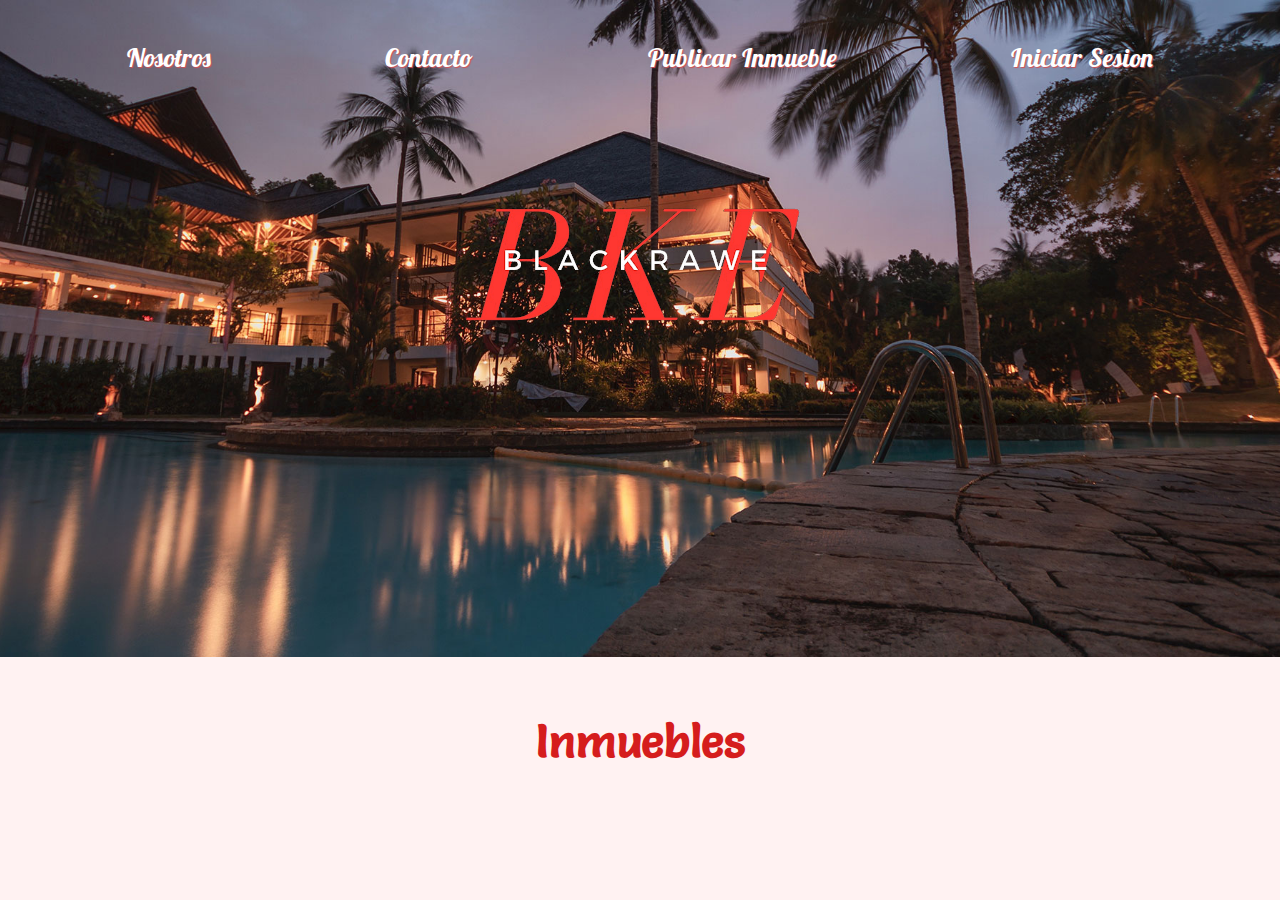
==== index.html @ f942ce7c "Index en proceso" ====
<!DOCTYPE html>
<html lang="en">
<head>
    <meta charset="UTF-8">
    <meta name="viewport" content="width=device-width, initial-scale=1.0">
    <meta http-equiv="X-UA-Compatible" content="ie=edge">
    <link rel="stylesheet" href="CSS/Normalize.css">
    <link rel="stylesheet" href="CSS/Styles.css">
    <link href="https://fonts.googleapis.com/css?family=Lobster&display=swap&subset=cyrillic,cyrillic-ext,latin-ext,vietnamese" rel="stylesheet">
    <link href="https://fonts.googleapis.com/css?family=Lato:300,400,700,900" rel="stylesheet">
    <link href="https://fonts.googleapis.com/css?family=Bree+Serif|Lobster|Pacifico&display=swap&subset=cyrillic,cyrillic-ext,latin-ext,vietnamese" rel="stylesheet">
    <link href="https://fonts.googleapis.com/css?family=Salsa&display=swap" rel="stylesheet">

    <title>Black Rawe</title>
</head>

<body>
    <header class="site-header contenido-header"> 
        
        <div class="contenedor">

            <nav class="barra-header">
                    <a href="Nosotros.html">Nosotros</a>
                    <a href="Contacto.html">Contacto</a>
                    <a href="PublicarInmueble.html">Publicar Inmueble</a>
                    <a href="IniciarSesion.html">Iniciar Sesion</a>
            </nav>

        <div>
            <a href="index.html">
                <img src="Img/bke-transparente.png" alt="Logo Rawe">
            </a>
        </div>
        </div>
    </header>


    <section class="contenedor">
        <h2 class="titulos">Inmuebles</h2>

    </section>

</body>
</html>
---- CSS/Styles.css ----
html
{
    box-sizing: border-box;
    font-size: 62.5%; /** RESET PARA REMS = 10px de 16px **/
                        /** Por defecto un rem son 16px **/
}
*, *:before, *:after {
    box-sizing: inherit;
  }     

/** Esto va a ser para todo el cuerpo de la pagina **/

body
{
    background: #fff2f2;
    font-family: 'Lato', sans-serif; /** Tipo de fuente tomada de las opciones de google**/
    font-size: 1.6rem;
    line-height: 2;
}


/*Globales*/ 
img{
    max-width: 100%;
}
.contenedor
{
    width: 95%;
    max-width: 120rem; /** = a 1200px **/
    margin: 0 auto 0 auto;
}

h1{
    font-size: 3.8rem;
}

h2{
    font-size: 3.4rem;
}

h3{
    font-size: 3rem;
}

h4{
    font-size: 2.3rem;
}

a{
    text-decoration: none;
}

/* Utilidades */



/*    INDEX    */
.barra-header
{
    display: flex;
    justify-content: space-around;
    align-items: center;
    margin-top: 2em;
}
.barra-header a{
    color: #ffffff;
    font-weight: 400;
    text-shadow: 1px 1px 1px #d35158;
    font-family: 'Lobster', cursive;
    font-size: 2.6rem;
}
.barra-header a:hover{
    color: #d35158;
    text-shadow: 1px 1px 1px #fff2f2;
    cursor: pointer; 
}
.site-header{
    background-image: url(../Img/destacada.jpg);
    background-position: center center; 
    background-size: cover;
    height: 100vh;
    min-height: 65.7rem; /** = a 600px **/
}
.contenido-header
{
    height: 100%;
    display: flex;
    flex-direction: column;
    justify-content: space-between;
    text-align: center;
}
.titulos{
    font-family: 'Salsa', cursive;
    text-align: center;
    font-weight: 700;
    font-size: 4.6rem;
    color: #D51D1D;
}
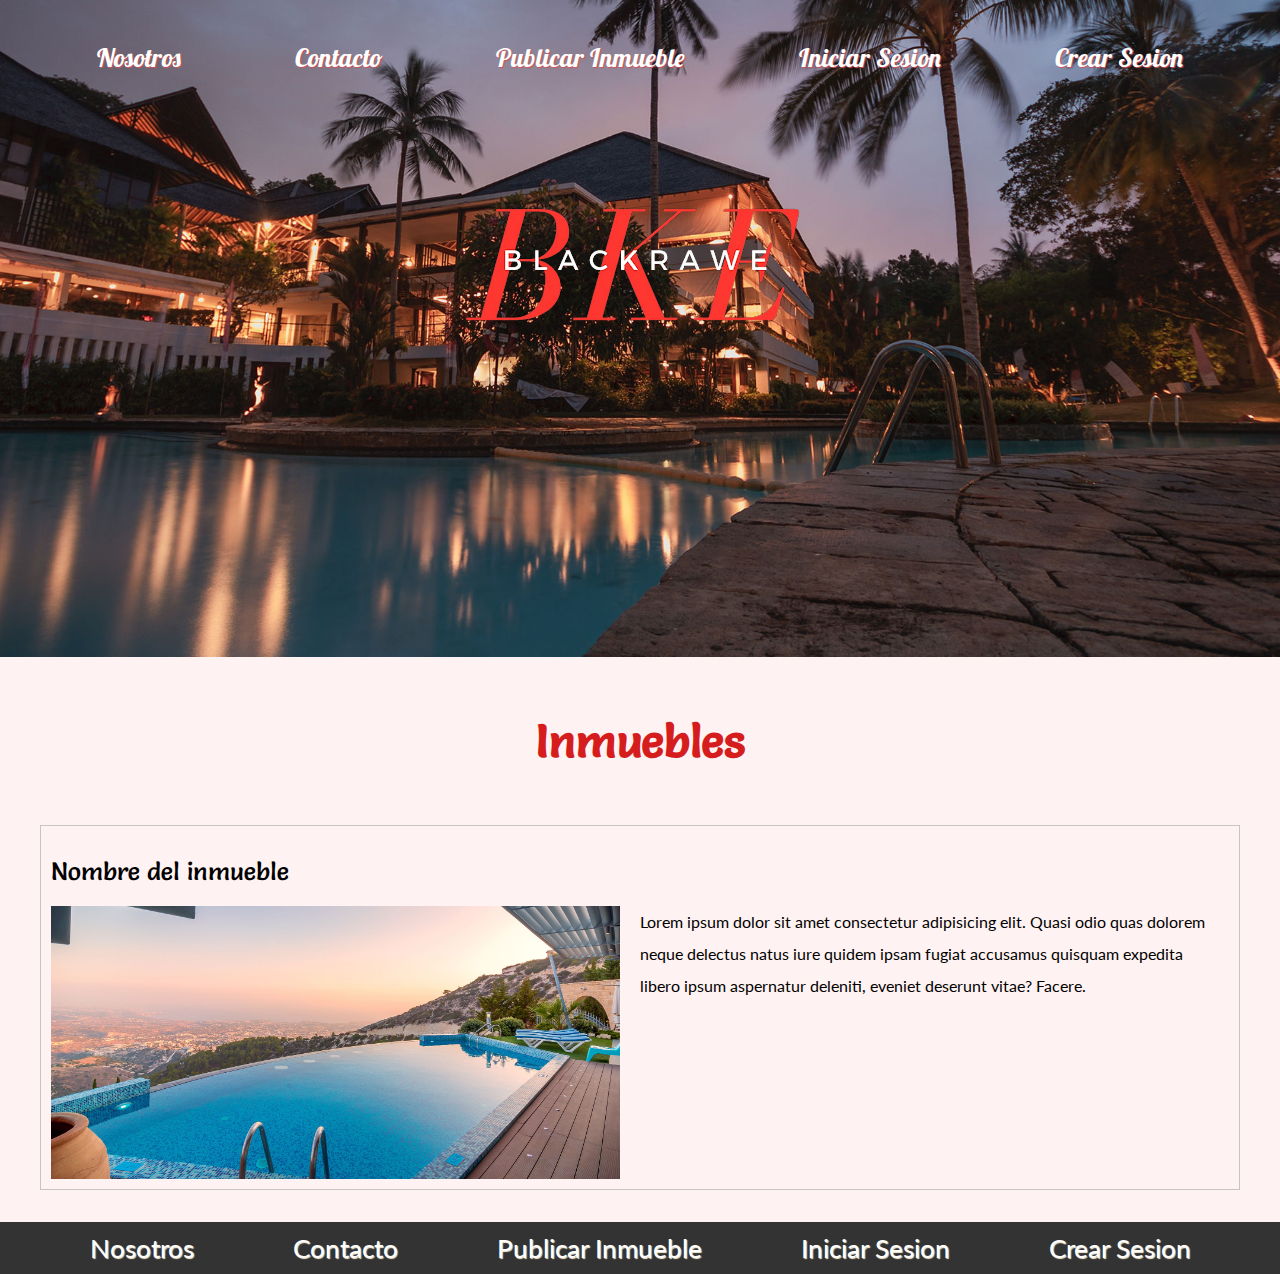
==== commit ab4f2ebf: "Se seccion de inmuebles en el index" ====
--- a/index.html
+++ b/index.html
@@ -24,6 +24,7 @@
                     <a href="Contacto.html">Contacto</a>
                     <a href="PublicarInmueble.html">Publicar Inmueble</a>
                     <a href="IniciarSesion.html">Iniciar Sesion</a>
+                    <a href="CrearSesion.html">Crear Sesion</a>
             </nav>
 
         <div>
@@ -38,7 +39,38 @@
     <section class="contenedor">
         <h2 class="titulos">Inmuebles</h2>
 
+
+        <div class="inmuebles">
+
+            <blockquote>
+                Nombre del inmueble
+            </blockquote>
+            
+            <div class="flex">
+                <div class="inmuebles-iz">
+                    <img src="Img/destacada2.jpg" alt="Aca va la imagen del inmueble">
+                </div>
+
+                <div class="inmuebles-der">
+                    <p>Lorem ipsum dolor sit amet consectetur adipisicing elit. Quasi odio quas dolorem neque delectus natus iure quidem ipsam fugiat accusamus quisquam expedita libero ipsum aspernatur deleniti, eveniet deserunt vitae? Facere.</p>
+                </div>
+            </div><!-- Este div me abraza las dos partes del cuadro -->
+        </div>
+
     </section>
+
+    <footer class="site-footer">
+
+        <div class="contenedor">
+            <nav class="barra-footer">
+                    <a href="Nosotros.html">Nosotros</a>
+                    <a href="Contacto.html">Contacto</a>
+                    <a href="PublicarInmueble.html">Publicar Inmueble</a>
+                    <a href="IniciarSesion.html">Iniciar Sesion</a>
+                    <a href="CrearSesion.html">Crear Sesion</a>
+            </nav>
+        </div>
+    </footer>
 
 </body>
 </html>--- a/CSS/Styles.css
+++ b/CSS/Styles.css
@@ -95,4 +95,63 @@
     font-weight: 700;
     font-size: 4.6rem;
     color: #D51D1D;
+}
+.inmuebles{
+    width: 100%;
+    border: 1px solid #C6C5C5;
+    /* padding: 5px 0 10px 5px ; */
+    margin: 20px 0;
+}
+.inmuebles blockquote{
+    font-family: 'Salsa', cursive;
+    font-weight: 400;
+    font-size: 2.5rem;
+    margin: 20px 0 10px 10px;
+}
+.inmuebles:last-of-type{
+    margin-bottom: 0;
+}
+/* .inmuebles img{
+    width: 50%;
+    margin: 0 auto;
+} */
+
+.flex{
+    display: flex;
+}
+.inmuebles-iz{
+    width: calc(50% - 1rem);
+    padding: 0px 10px;
+}
+.inmuebles-der{
+    width: calc(50% - 1rem);
+    padding: 0px 10px;
+}
+.inmuebles-der p{
+    margin-top: 0;
+}
+
+.site-footer
+{
+    background-color: #333333;
+    margin: 0;
+}
+
+.barra-footer
+{
+    display: flex;
+    justify-content: space-around;
+    align-items: center;
+    margin-top: 2em;
+}
+.barra-footer a{
+    color: #ffffff;
+    font-weight: 400;
+    text-shadow: 1px 1px 1px blanchedalmond;
+    font-size: 2.6rem;
+}
+.barra-footer a:hover{
+    color: #d35158;
+    text-shadow: 1px 1px 1px #fff2f2;
+    cursor: pointer; 
 }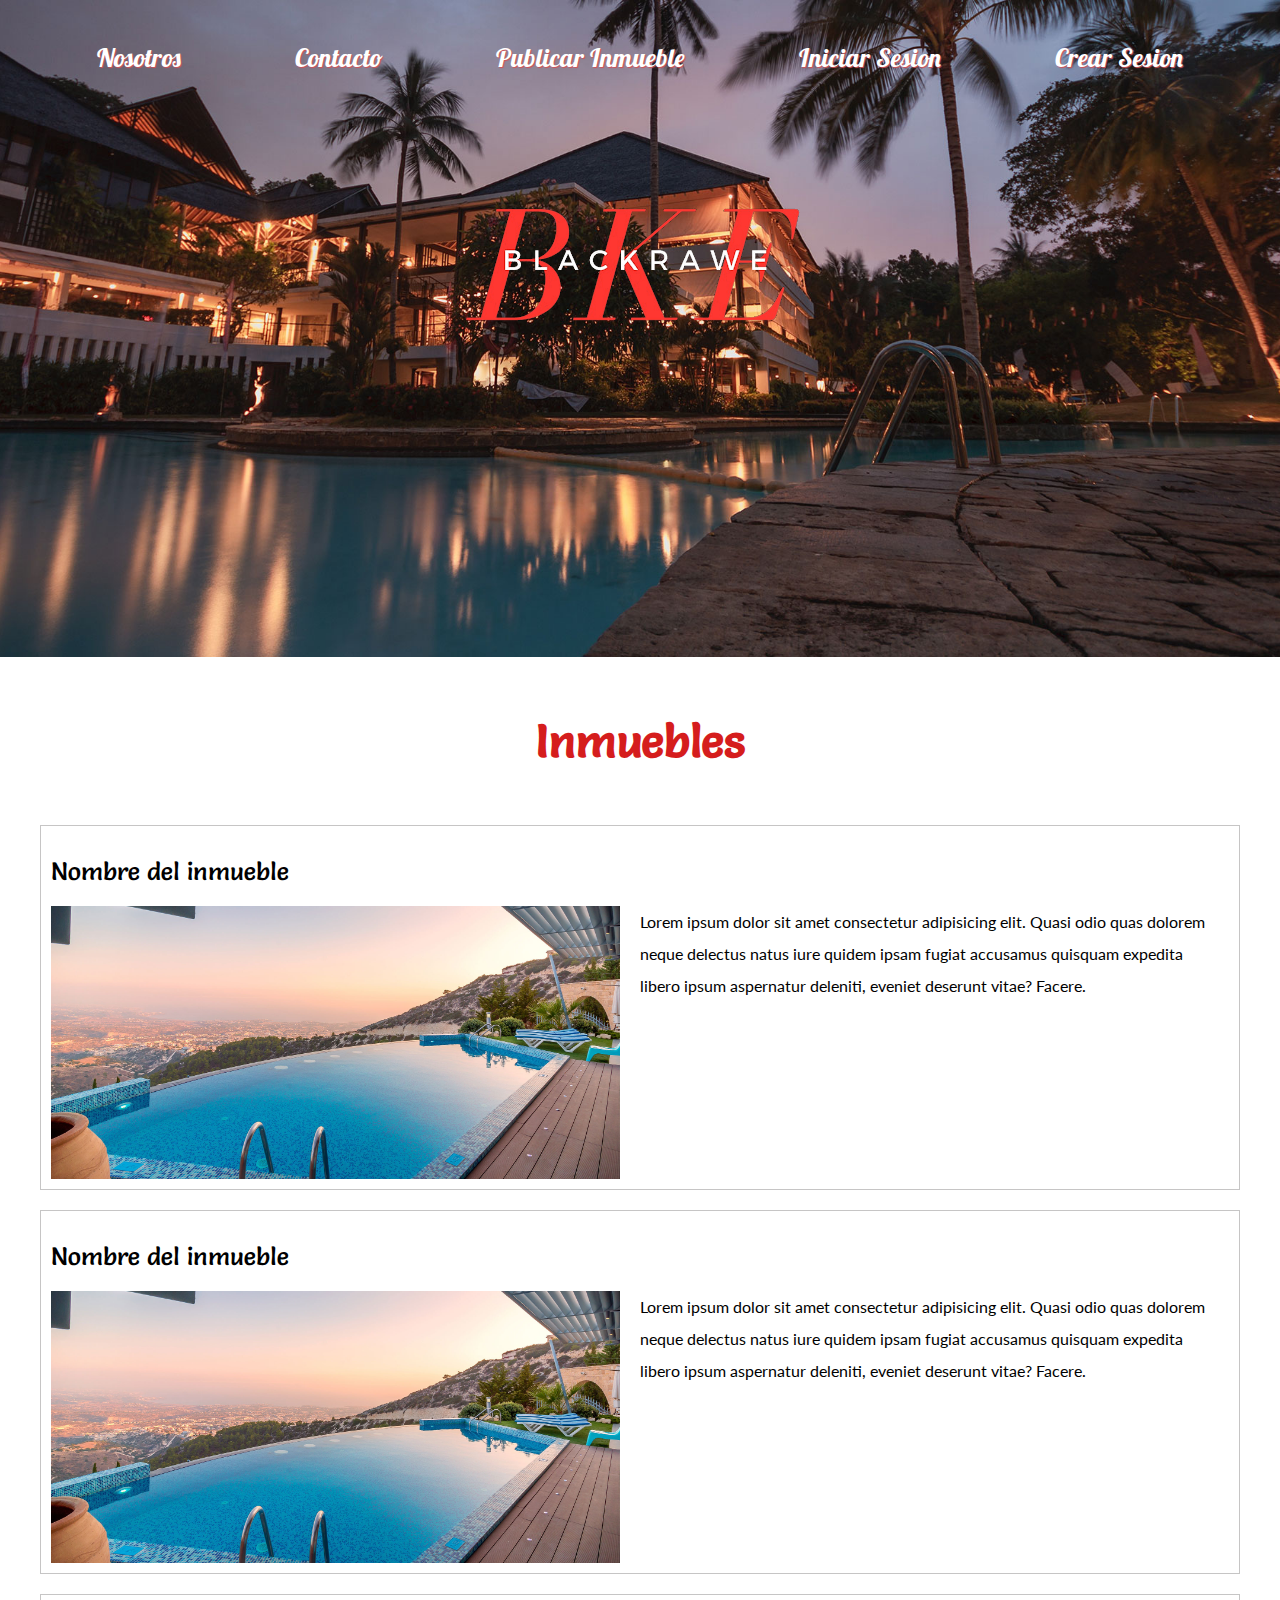
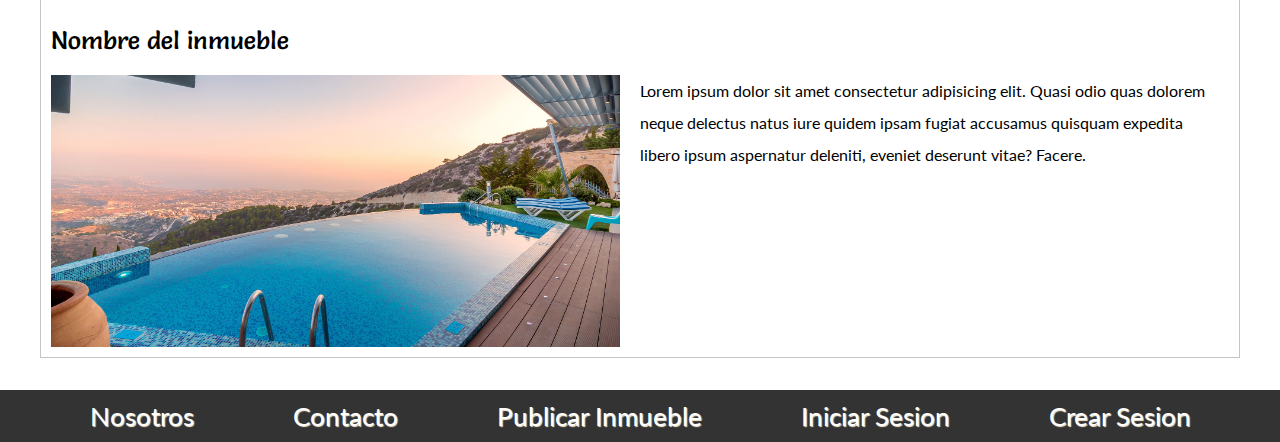
==== commit e1025e62: "Se agregan nuevos archivos" ====
--- a/index.html
+++ b/index.html
@@ -27,11 +27,11 @@
                     <a href="CrearSesion.html">Crear Sesion</a>
             </nav>
 
-        <div>
-            <a href="index.html">
-                <img src="Img/bke-transparente.png" alt="Logo Rawe">
-            </a>
-        </div>
+            <div>
+                <a href="index.html">
+                    <img src="Img/bke-transparente.png" alt="Logo Rawe">
+                </a>
+            </div>
         </div>
     </header>
 
@@ -40,6 +40,38 @@
         <h2 class="titulos">Inmuebles</h2>
 
 
+        <div class="inmuebles">
+
+            <blockquote>
+                Nombre del inmueble
+            </blockquote>
+            
+            <div class="flex">
+                <div class="inmuebles-iz">
+                    <img src="Img/destacada2.jpg" alt="Aca va la imagen del inmueble">
+                </div>
+
+                <div class="inmuebles-der">
+                    <p>Lorem ipsum dolor sit amet consectetur adipisicing elit. Quasi odio quas dolorem neque delectus natus iure quidem ipsam fugiat accusamus quisquam expedita libero ipsum aspernatur deleniti, eveniet deserunt vitae? Facere.</p>
+                </div>
+            </div><!-- Este div me abraza las dos partes del cuadro -->
+        </div>
+        <div class="inmuebles">
+
+            <blockquote>
+                Nombre del inmueble
+            </blockquote>
+            
+            <div class="flex">
+                <div class="inmuebles-iz">
+                    <img src="Img/destacada2.jpg" alt="Aca va la imagen del inmueble">
+                </div>
+
+                <div class="inmuebles-der">
+                    <p>Lorem ipsum dolor sit amet consectetur adipisicing elit. Quasi odio quas dolorem neque delectus natus iure quidem ipsam fugiat accusamus quisquam expedita libero ipsum aspernatur deleniti, eveniet deserunt vitae? Facere.</p>
+                </div>
+            </div><!-- Este div me abraza las dos partes del cuadro -->
+        </div>
         <div class="inmuebles">
 
             <blockquote>
--- a/CSS/Styles.css
+++ b/CSS/Styles.css
@@ -12,12 +12,20 @@
 
 body
 {
-    background: #fff2f2;
+    background: #ffffff;
+    /* background: #eae2e0; */
     font-family: 'Lato', sans-serif; /** Tipo de fuente tomada de las opciones de google**/
     font-size: 1.6rem;
     line-height: 2;
 }
 
+/* Colores del logo*/
+.colores{
+    color: #f03b35;
+    color: #040404;
+    color: #eae2e0;
+    color: #571c1b;
+}
 
 /*Globales*/ 
 img{
@@ -52,6 +60,27 @@
 
 /* Utilidades */
 
+.centrar-texto
+{
+    text-align: center;
+}
+
+.boton {
+    display: inline-block;
+    flex: 0 0 auto; 
+    padding: 8px 13px;
+}
+.boton:hover
+{
+    cursor: pointer;
+}
+.boton-negro{
+    background-color: #040404;
+}
+.boton-rojo{
+    background: #f03b35;
+    
+}
 
 
 /*    INDEX    */
@@ -154,4 +183,54 @@
     color: #d35158;
     text-shadow: 1px 1px 1px #fff2f2;
     cursor: pointer; 
-}+}
+
+/* CREAR SESION   */
+
+.formulario{
+    color: #333333;
+    /* background-color: #F7F1F1; */
+}
+.formulario legend{
+    font-family: 'salsa' 'cursive';
+    font-size: 2.5rem;
+}
+.formulario a{
+    display: flex;
+}
+
+.contenido-centrado
+{
+    max-width: 800px;
+}
+
+legend{
+    font-size: 2.4rem;
+}
+
+label{
+    display: block;
+    font-weight: 700;
+    text-transform: uppercase;
+}
+
+input:not([type="submit"]),
+textarea,
+select /* a mi me funciona solo con esto*/
+{
+    padding: 1rem;
+    display: block;
+    width: 100%;
+    background-color: #e1e1e1;
+    margin-bottom: 2rem;
+    border: none;
+    border-radius: 1rem;
+}
+
+input[type="submit"]{
+    margin: 20px 0;
+    color: #ffffff;
+    text-shadow: 1px 1px 1px #d35158;
+    font-family: 'Lobster', cursive;
+    font-size: 2rem;
+}
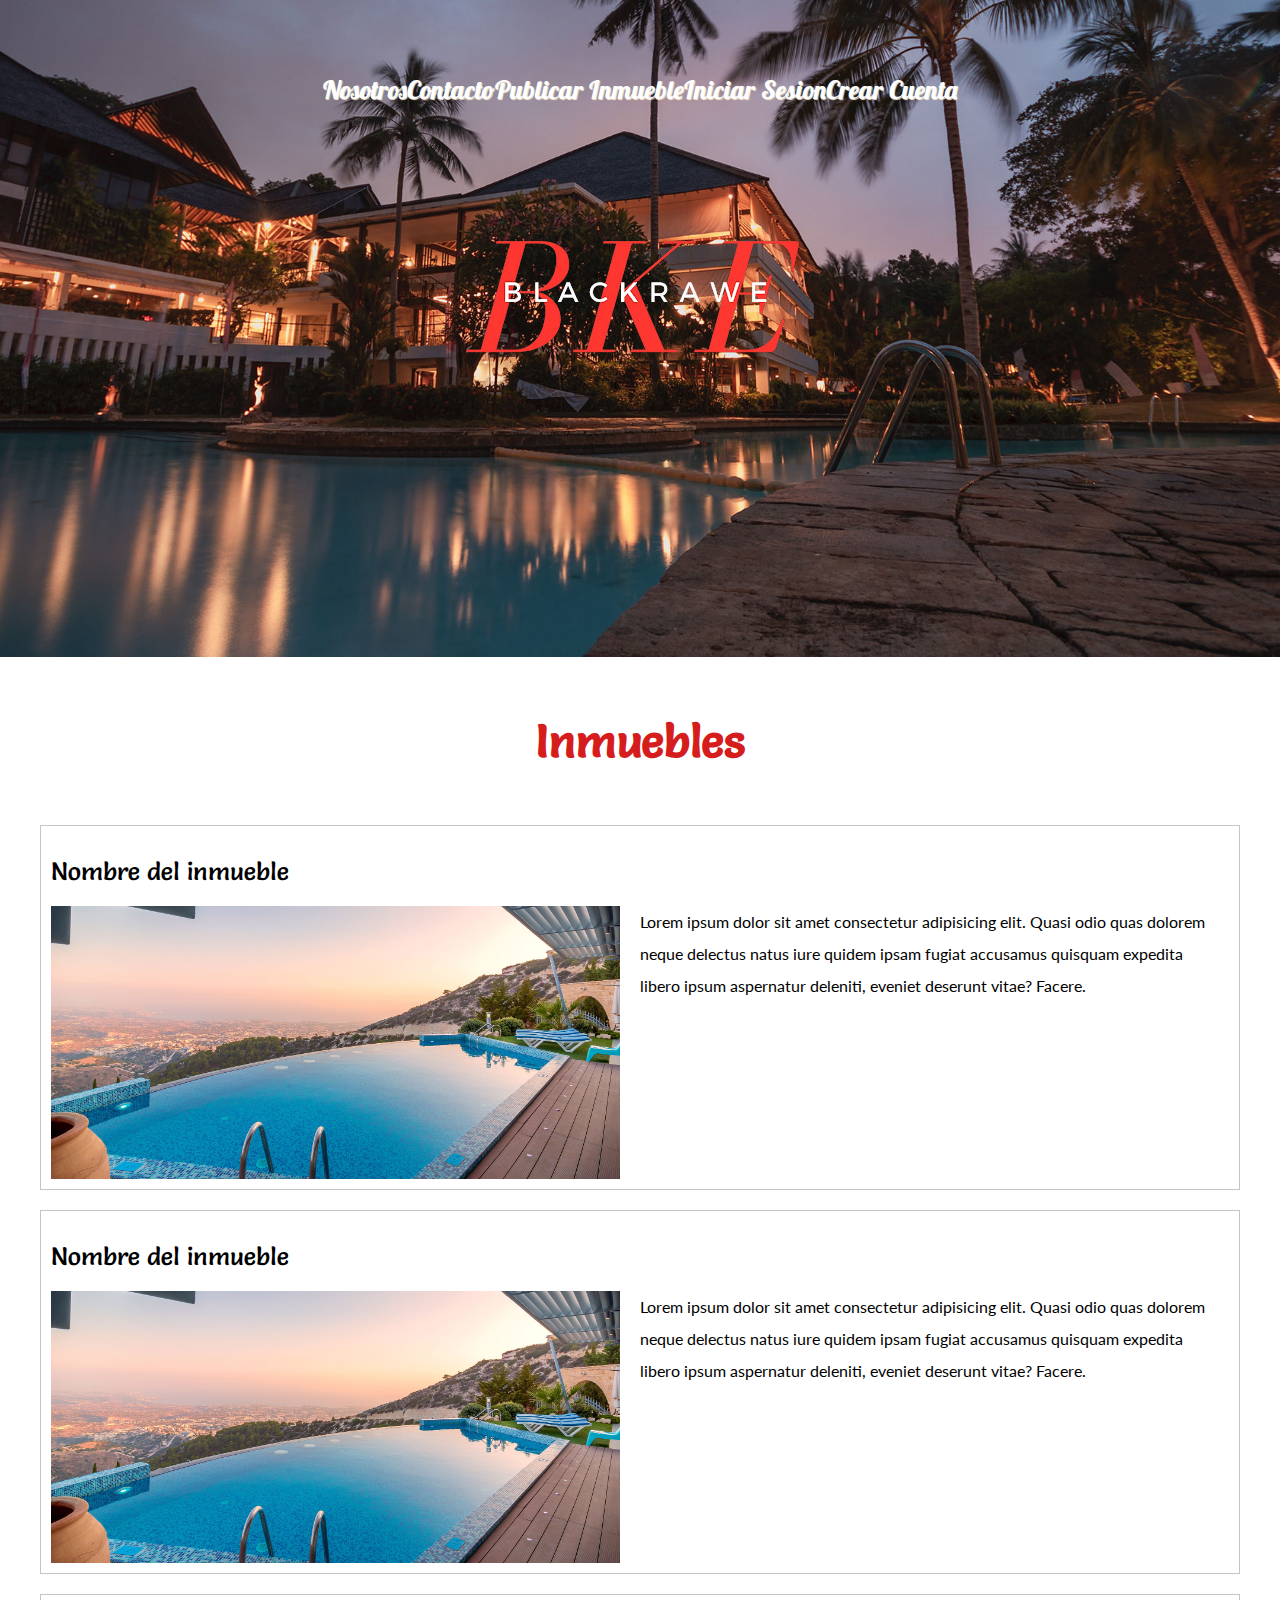
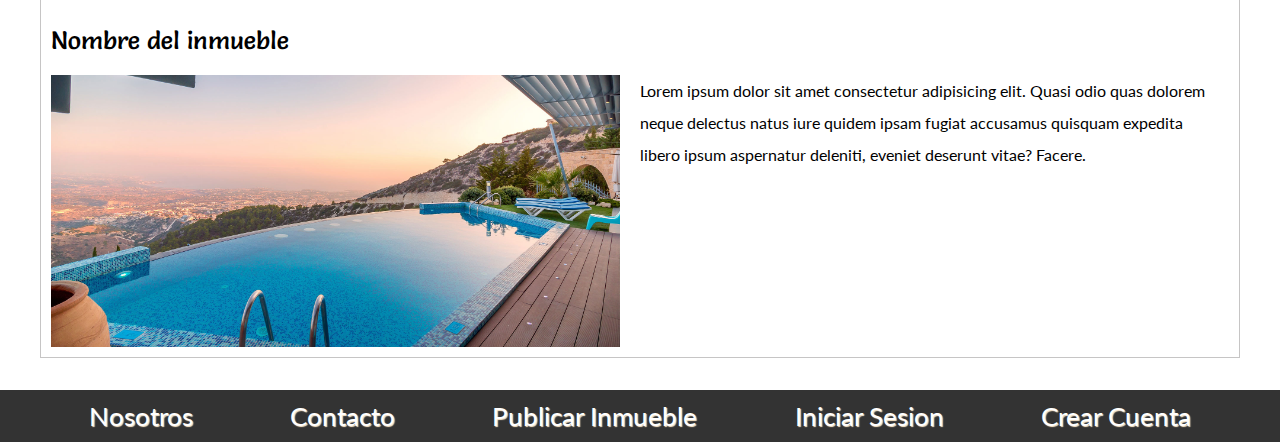
==== commit 3d0d4ac3: "Corregí nombre de archivos" ====
--- a/index.html
+++ b/index.html
@@ -20,11 +20,13 @@
         <div class="contenedor">
 
             <nav class="barra-header">
-                    <a href="Nosotros.html">Nosotros</a>
-                    <a href="Contacto.html">Contacto</a>
-                    <a href="PublicarInmueble.html">Publicar Inmueble</a>
-                    <a href="IniciarSesion.html">Iniciar Sesion</a>
-                    <a href="CrearSesion.html">Crear Sesion</a>
+                <nav class="barra-footer">
+                        <a href="Nosotros.html">Nosotros</a>
+                        <a href="Contacto.html">Contacto</a>
+                        <a href="PublicarInmueble.html">Publicar Inmueble</a>
+                        <a href="IniciarSesion.html">Iniciar Sesion</a>
+                        <a href="CrearCuenta.html">Crear Cuenta</a>
+                </nav>
             </nav>
 
             <div>
@@ -99,7 +101,7 @@
                     <a href="Contacto.html">Contacto</a>
                     <a href="PublicarInmueble.html">Publicar Inmueble</a>
                     <a href="IniciarSesion.html">Iniciar Sesion</a>
-                    <a href="CrearSesion.html">Crear Sesion</a>
+                    <a href="CrearCuenta.html">Crear Cuenta</a>
             </nav>
         </div>
     </footer>
--- a/CSS/Styles.css
+++ b/CSS/Styles.css
@@ -195,9 +195,12 @@
     font-family: 'salsa' 'cursive';
     font-size: 2.5rem;
 }
-.formulario a{
-    display: flex;
-}
+.formulario fieldset a{
+    float: right;
+}
+/* .formulario a{
+    display: flex;
+} */
 
 .contenido-centrado
 {
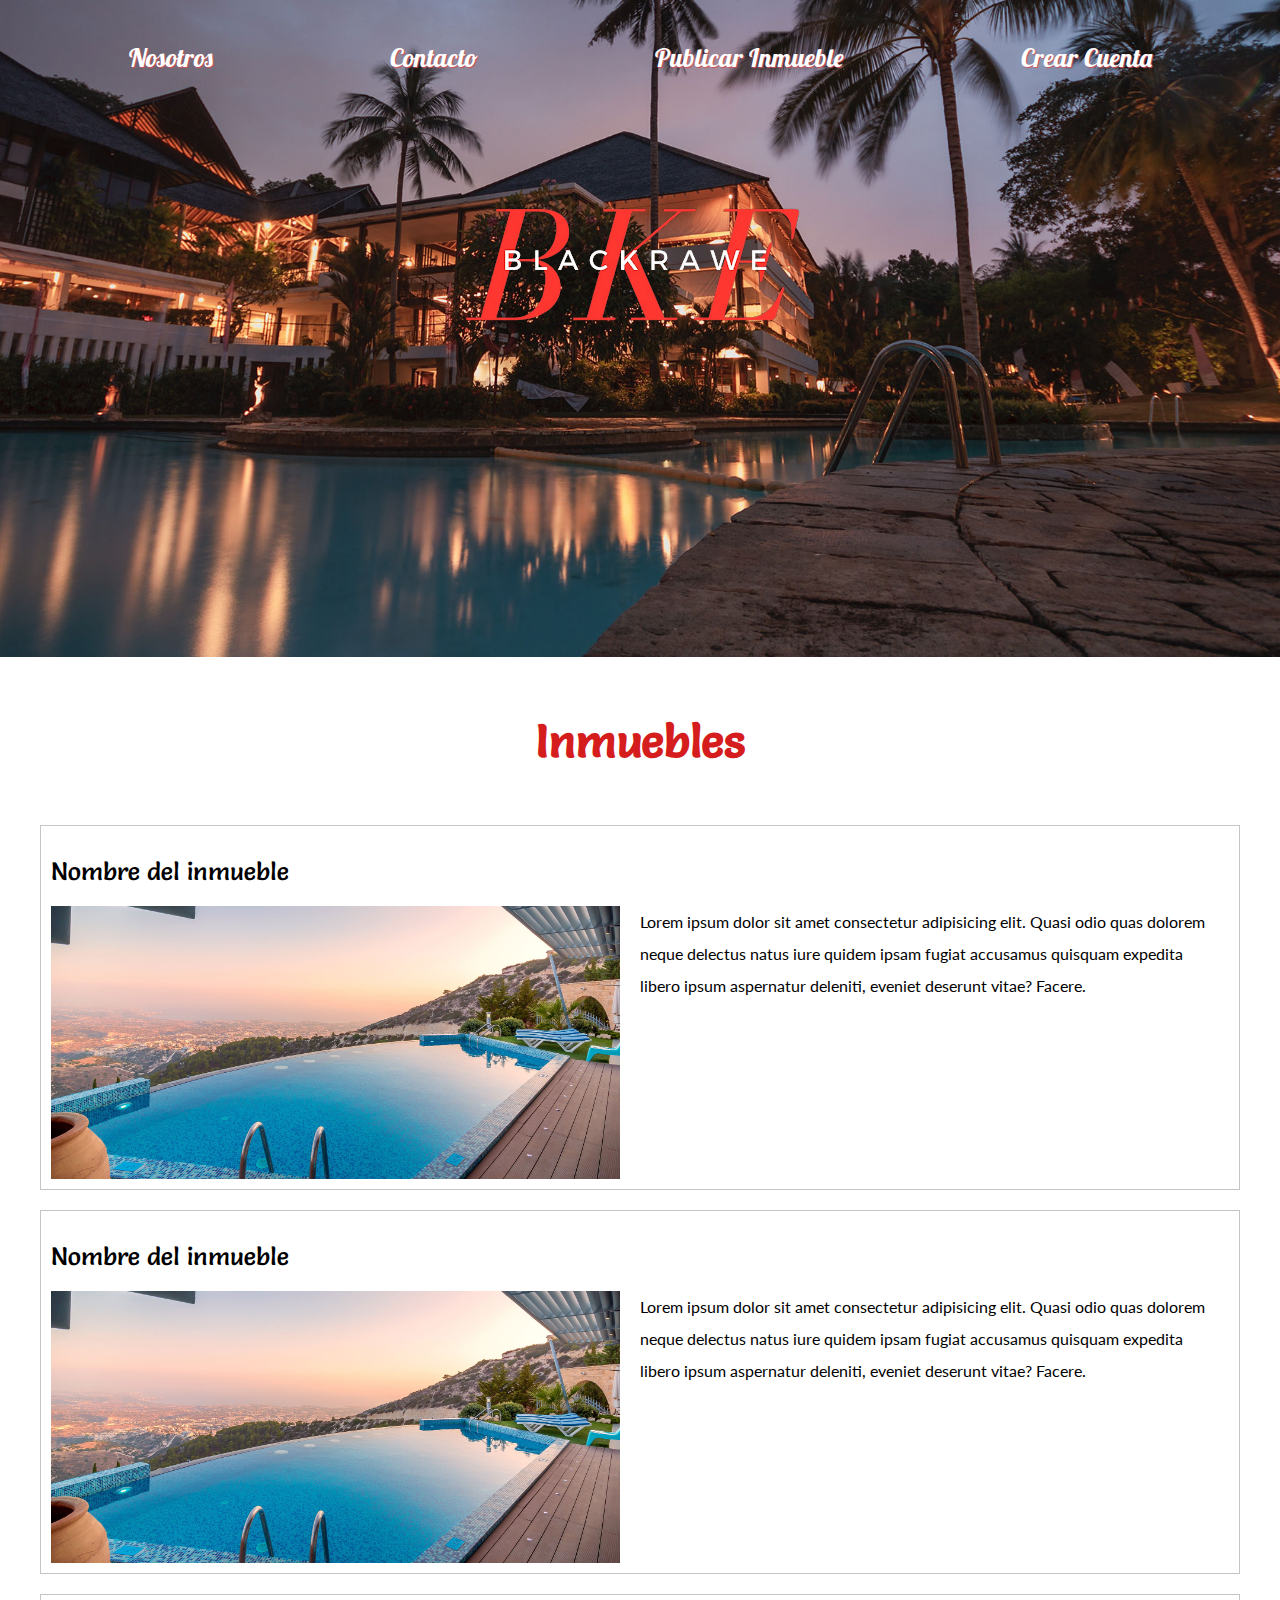
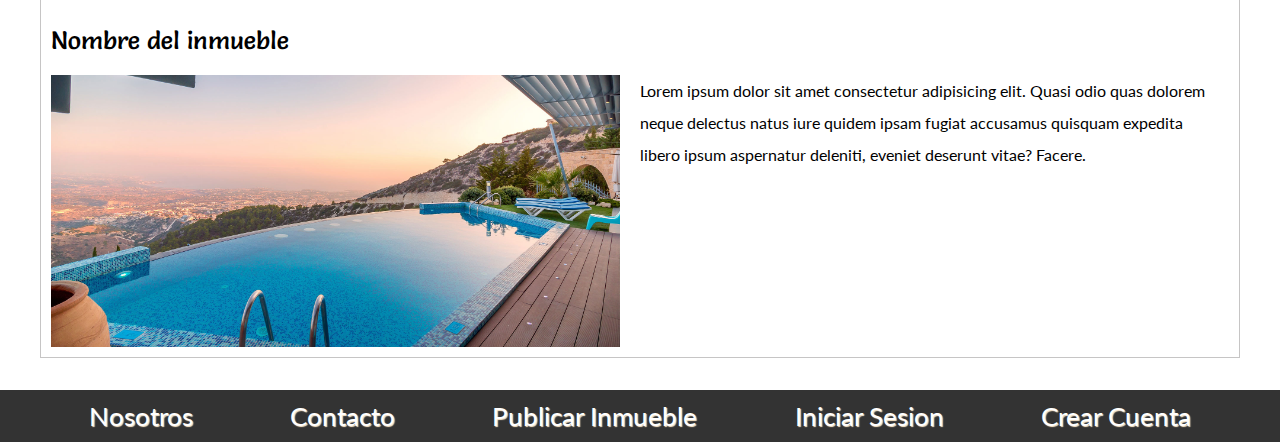
==== commit 5c59248b: "Nuevas correcciones, mismos archivos" ====
--- a/index.html
+++ b/index.html
@@ -16,26 +16,23 @@
 
 <body>
     <header class="site-header contenido-header"> 
-        
-        <div class="contenedor">
 
-            <nav class="barra-header">
-                <nav class="barra-footer">
+            <div class="contenedor">
+
+                <nav class="barra-header">
                         <a href="Nosotros.html">Nosotros</a>
                         <a href="Contacto.html">Contacto</a>
                         <a href="PublicarInmueble.html">Publicar Inmueble</a>
-                        <a href="IniciarSesion.html">Iniciar Sesion</a>
                         <a href="CrearCuenta.html">Crear Cuenta</a>
                 </nav>
-            </nav>
 
-            <div>
-                <a href="index.html">
-                    <img src="Img/bke-transparente.png" alt="Logo Rawe">
-                </a>
+                <div>
+                    <a href="index.html">
+                        <img src="Img/bke-transparente.png" alt="Logo Rawe">
+                    </a>
+                </div>
             </div>
-        </div>
-    </header>
+        </header>
 
 
     <section class="contenedor">
